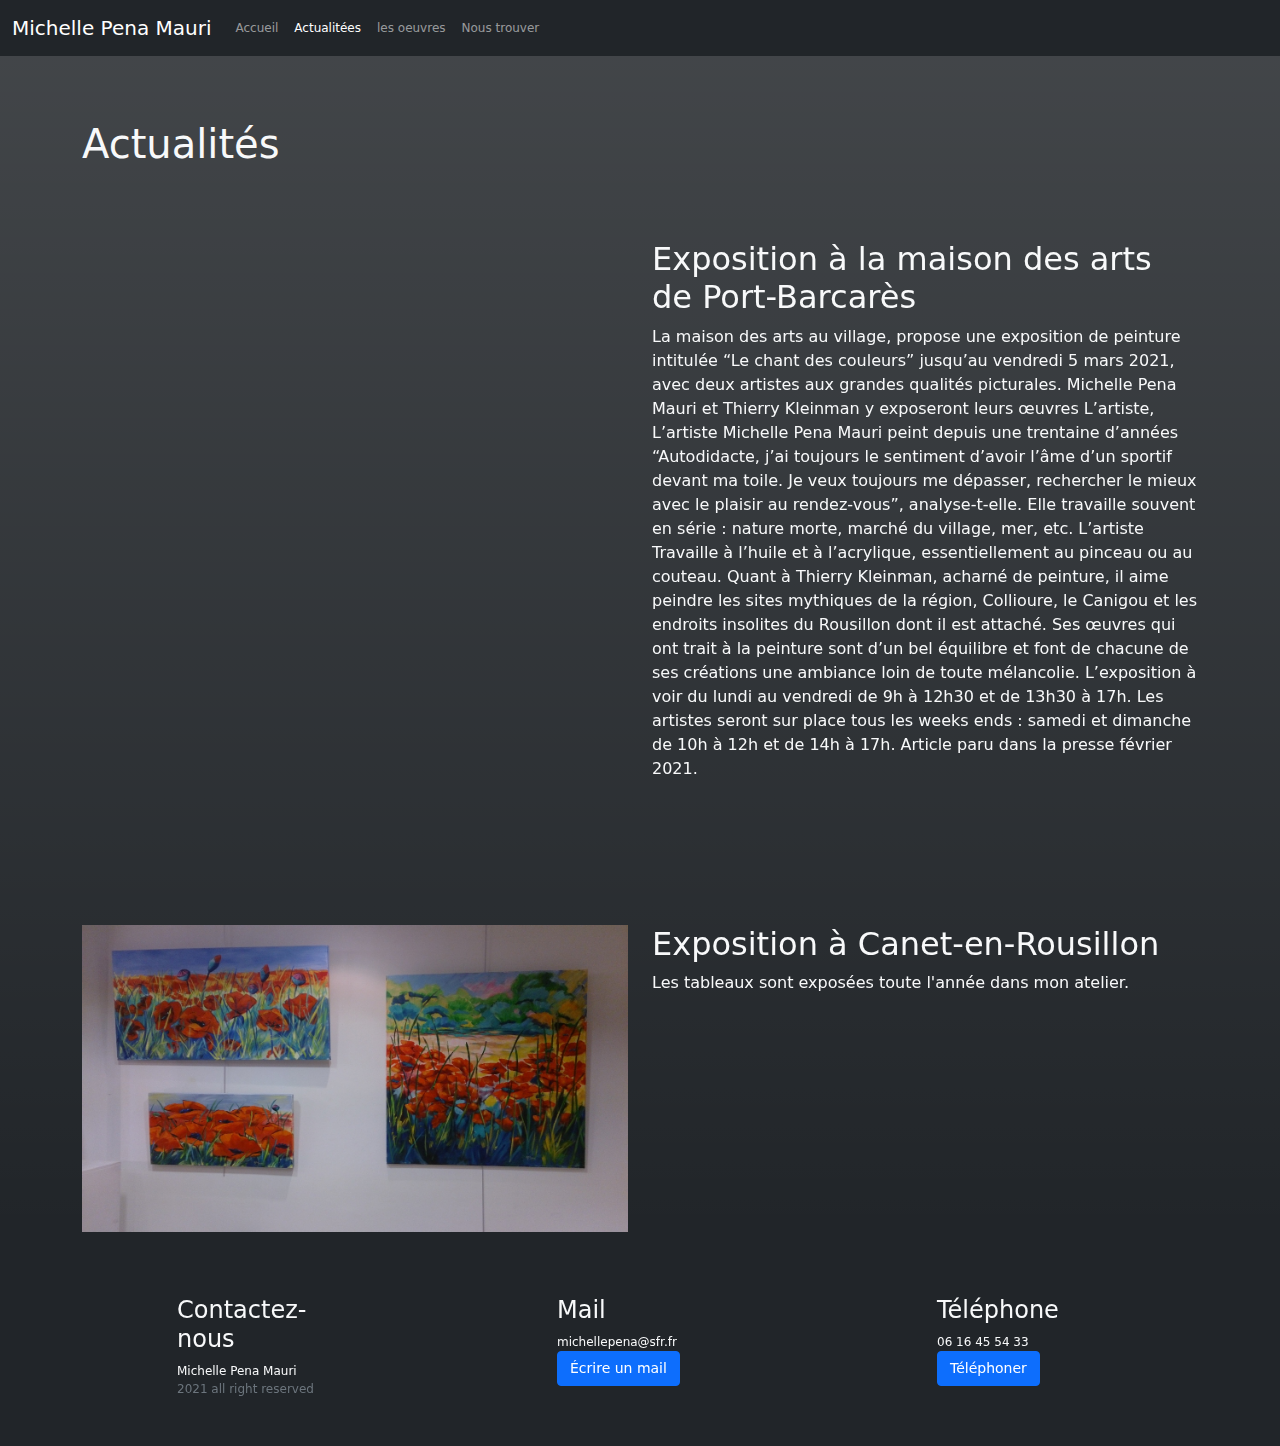
==== actualités.html @ dc096ca0 "Ajout du contenu sur toutes les pages" ====
<!DOCTYPE html>
<html lang="en">

<head>
    <meta charset="UTF-8">
    <meta http-equiv="X-UA-Compatible" content="IE=edge">
    <meta name="viewport" content="width=device-width, initial-scale=1.0">
    <title>Michelle Pena Mauri</title>
    <link rel="stylesheet" href="./bootstrap-5.1.1-dist/css/bootstrap.min.css">
    <link rel="stylesheet" href="./style.css">
</head>

<body>
    <header>
        <nav class="navbar navbar-expand-lg navbar-dark bg-dark">
            <div class="container-fluid">
                <a class="navbar-brand" href="./index.html">Michelle Pena Mauri</a>
                <button class="navbar-toggler" type="button" data-bs-toggle="collapse" data-bs-target="#navbarNav"
                    aria-controls="navbarNav" aria-expanded="false" aria-label="Toggle navigation">
                    <span class="navbar-toggler-icon"></span>
                </button>
                <div class="collapse navbar-collapse" id="navbarNav">
                    <ul class="navbar-nav">
                        <li class="nav-item">
                            <a class="nav-link" aria-current="page" href="./index.html">Accueil</a>
                        </li>
                        <li class="nav-item">
                            <a class="nav-link active" href="#">Actualitées</a>
                        </li>
                        <li class="nav-item">
                            <a class="nav-link" href="./oeuvres.html">les oeuvres</a>
                        </li>
                        <li class="nav-item">
                            <a class="nav-link" href="./nous-trouver.html">Nous trouver</a>
                        </li>
                    </ul>
                </div>
            </div>
        </nav>
    </header>
    <main>
        <div class="grid bg-dark bg-gradient text-light">
            <div class="container">
                <div class="row pt-1">
                    <div class="col-sm-4">
                        <h1>Actualités</h1>
                    </div>
                </div>
                <div class="row pt-1">
                    <div class="col-xl-6">
                        <iframe
                            src="https://www.youtube.com/embed/2535EIlEWoM?rel=0&loop=1&playlist=2535EIlEWoM&autoplay=0&controls=1&showinfo=0&iv_load_policy=3&modestbranding=1&wmode=transparent&playsinline=1&v=2535EIlEWoM&feature=youtu.be&disablekb=1&enablejsapi=1Q"
                            frameborder="0" class=" iframe-actu"></iframe>
                    </div>
                    <div class="col-xl-6">
                        <h2>Exposition à la maison des arts de Port-Barcarès</h2>
                        <p>La maison des arts au village, propose une exposition de peinture intitulée “Le chant des
                            couleurs” jusqu’au vendredi 5 mars 2021, avec deux artistes aux grandes qualités picturales.
                            Michelle Pena Mauri et Thierry Kleinman y exposeront leurs œuvres L’artiste, L’artiste
                            Michelle Pena Mauri peint depuis une trentaine d’années “Autodidacte, j’ai toujours le
                            sentiment d’avoir l’âme d’un sportif devant ma toile. Je veux toujours me dépasser,
                            rechercher le mieux avec le plaisir au rendez-vous”, analyse-t-elle. Elle travaille souvent
                            en série : nature morte, marché du village, mer, etc. L’artiste Travaille à l’huile et à
                            l’acrylique, essentiellement au pinceau ou au couteau.

                            Quant à Thierry Kleinman, acharné de peinture, il aime peindre les sites mythiques de la
                            région, Collioure, le Canigou et les endroits insolites du Rousillon dont il est attaché.
                            Ses œuvres qui ont trait à la peinture sont d’un bel équilibre et font de chacune de ses
                            créations une ambiance loin de toute mélancolie.

                            L’exposition à voir du lundi au vendredi de 9h à 12h30 et de 13h30 à 17h. Les artistes
                            seront sur place tous les weeks ends : samedi et dimanche de 10h à 12h et de 14h à 17h.

                            Article paru dans la presse février 2021.</p>
                    </div>
                </div>
                <div class="row pt-1">
                </div>
                <div class="row pt-1">
                    <div class="col-xl-6">
                        <img src="./media/images/photo_galerie3.jpg" class="img-fluid" alt="">
                    </div>
                    <div class="col-xl-6">
                        <h2>Exposition à Canet-en-Rousillon</h2>
                        <p>Les tableaux sont exposées toute l'année dans mon atelier.</p>
                    </div>
                </div>
            </div>
        </div>
    </main>
    <footer>
        <div class="grid bg-dark text-light">
            <div class="container">
                <div class="row pt-1 pb-5 justify-content-around">
                    <div class="col-2">
                        <h4>Contactez-nous</h4>
                        <ul>
                            <li>Michelle&nbsp;Pena&nbsp;Mauri</li>
                            <li class="text-muted"> 2021 all right reserved</li>
                        </ul>
                    </div>
                    <div class="col-2">
                        <h4>Mail</h4>
                        <ul>
                            <li>michellepena@sfr.fr</li>
                            <li><a href="mailto:michellepena@sfr.fr"
                                    class="btn btn-primary btn-footer">Écrire&nbsp;un&nbsp;mail</a>
                            </li>
                        </ul>
                    </div>
                    <div class="col-2">
                        <h4>Téléphone</h4>
                        <ul>
                            <li>06&nbsp;16&nbsp;45&nbsp;54&nbsp;33</li>
                            <li><a href="tel:+33616455433" class="btn btn-primary btn-footer">Téléphoner</a></li>
                        </ul>
                    </div>
                </div>
            </div>
        </div>
    </footer>
    <script src="./bootstrap-5.1.1-dist/js/bootstrap.min.js"></script>
</body>

</html>
---- style.css ----
.pt-1 {
    padding-top: 4rem !important;
}

.img-acc {
    width: 350px;
    height: auto;
}

.iframe-actu {
    width: 100%;
    height: 100%;
}

ul {
    list-style: none;
    margin: 0;
    padding: 0;
}

li {
    font-size: 12px;
}

.btn-footer {
    font-size: 14px;
}

.carousel-inner {
    height: 80vh;
}

@media screen and (max-width: 992px) {
    .carousel-inner {
        height: 40vh;
    }
}

@media screen and (max-width: 1200px) {
    .iframe-actu {
        height: 350px;
    }
}
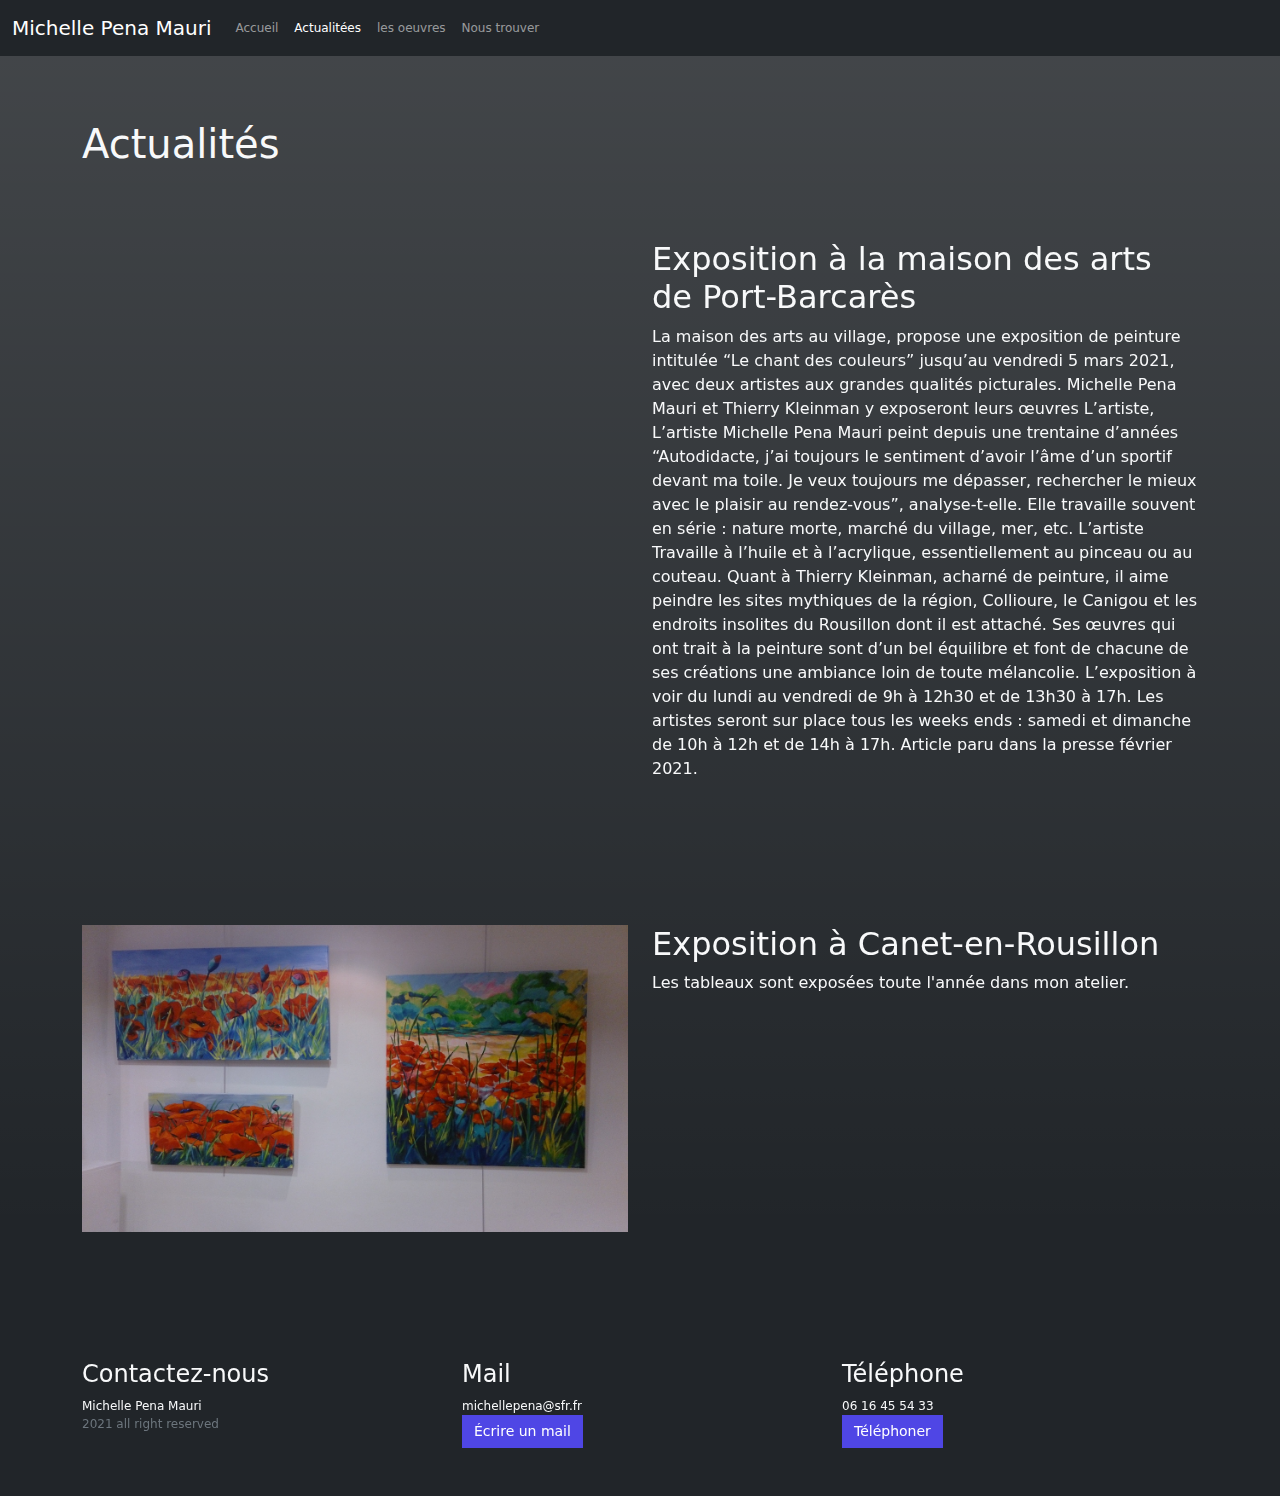
==== commit 97dd02c4: "Ajout du css sur different éléments" ====
--- a/actualités.html
+++ b/actualités.html
@@ -92,14 +92,14 @@
         <div class="grid bg-dark text-light">
             <div class="container">
                 <div class="row pt-1 pb-5 justify-content-around">
-                    <div class="col-2">
+                    <div class="col-md-4 pt-1">
                         <h4>Contactez-nous</h4>
                         <ul>
                             <li>Michelle&nbsp;Pena&nbsp;Mauri</li>
                             <li class="text-muted"> 2021 all right reserved</li>
                         </ul>
                     </div>
-                    <div class="col-2">
+                    <div class="col-md-4 pt-1">
                         <h4>Mail</h4>
                         <ul>
                             <li>michellepena@sfr.fr</li>
@@ -108,10 +108,10 @@
                             </li>
                         </ul>
                     </div>
-                    <div class="col-2">
+                    <div class="col-md-4 pt-1">
                         <h4>Téléphone</h4>
                         <ul>
-                            <li>06&nbsp;16&nbsp;45&nbsp;54&nbsp;33</li>
+                            <li>06 16 45 54 33</li>
                             <li><a href="tel:+33616455433" class="btn btn-primary btn-footer">Téléphoner</a></li>
                         </ul>
                     </div>
--- a/style.css
+++ b/style.css
@@ -1,5 +1,50 @@
+
+.card {
+    transition: .2s ease-in-out;
+}
+
+.card:hover {
+    -webkit-box-shadow: 0px 0px 40px 10px #4F46E5; 
+    box-shadow: 0px 0px 40px -5px #4F46E5;
+}
 
 
+.btn-primary {
+    background-color: #4F46E5;
+    border: #4F46E5;
+    border-radius: 0px;
+    transition: .2s ease-in-out;
+}
+
+.btn-primary:hover {
+    background-color: #6366F1;
+    transform: scale(1.1);
+}
+
+.btn-primary:active {
+    background-color: #6366F1;
+    box-shadow: #818CF8 0 0 0 0.25rem;
+}
+
+.btn-primary:focus {
+    background-color: #6366F1;
+    box-shadow: #818CF8 0 0 0 0.25rem;
+}
+
+.btn-primary:active:focus {
+    box-shadow: #818CF8 0 0 0 0.25rem;
+}
+
+
+
+
+.card-title {
+    font-size: 1rem;
+}
+
+.card-text {
+    font-size: 0.6rem;
+}
 
 .pt-1 {
     padding-top: 4rem !important;
@@ -35,7 +80,7 @@
 
 @media screen and (max-width: 992px) {
     .carousel-inner {
-        height: 40vh;
+        height: 32vh;
     }
 }
 
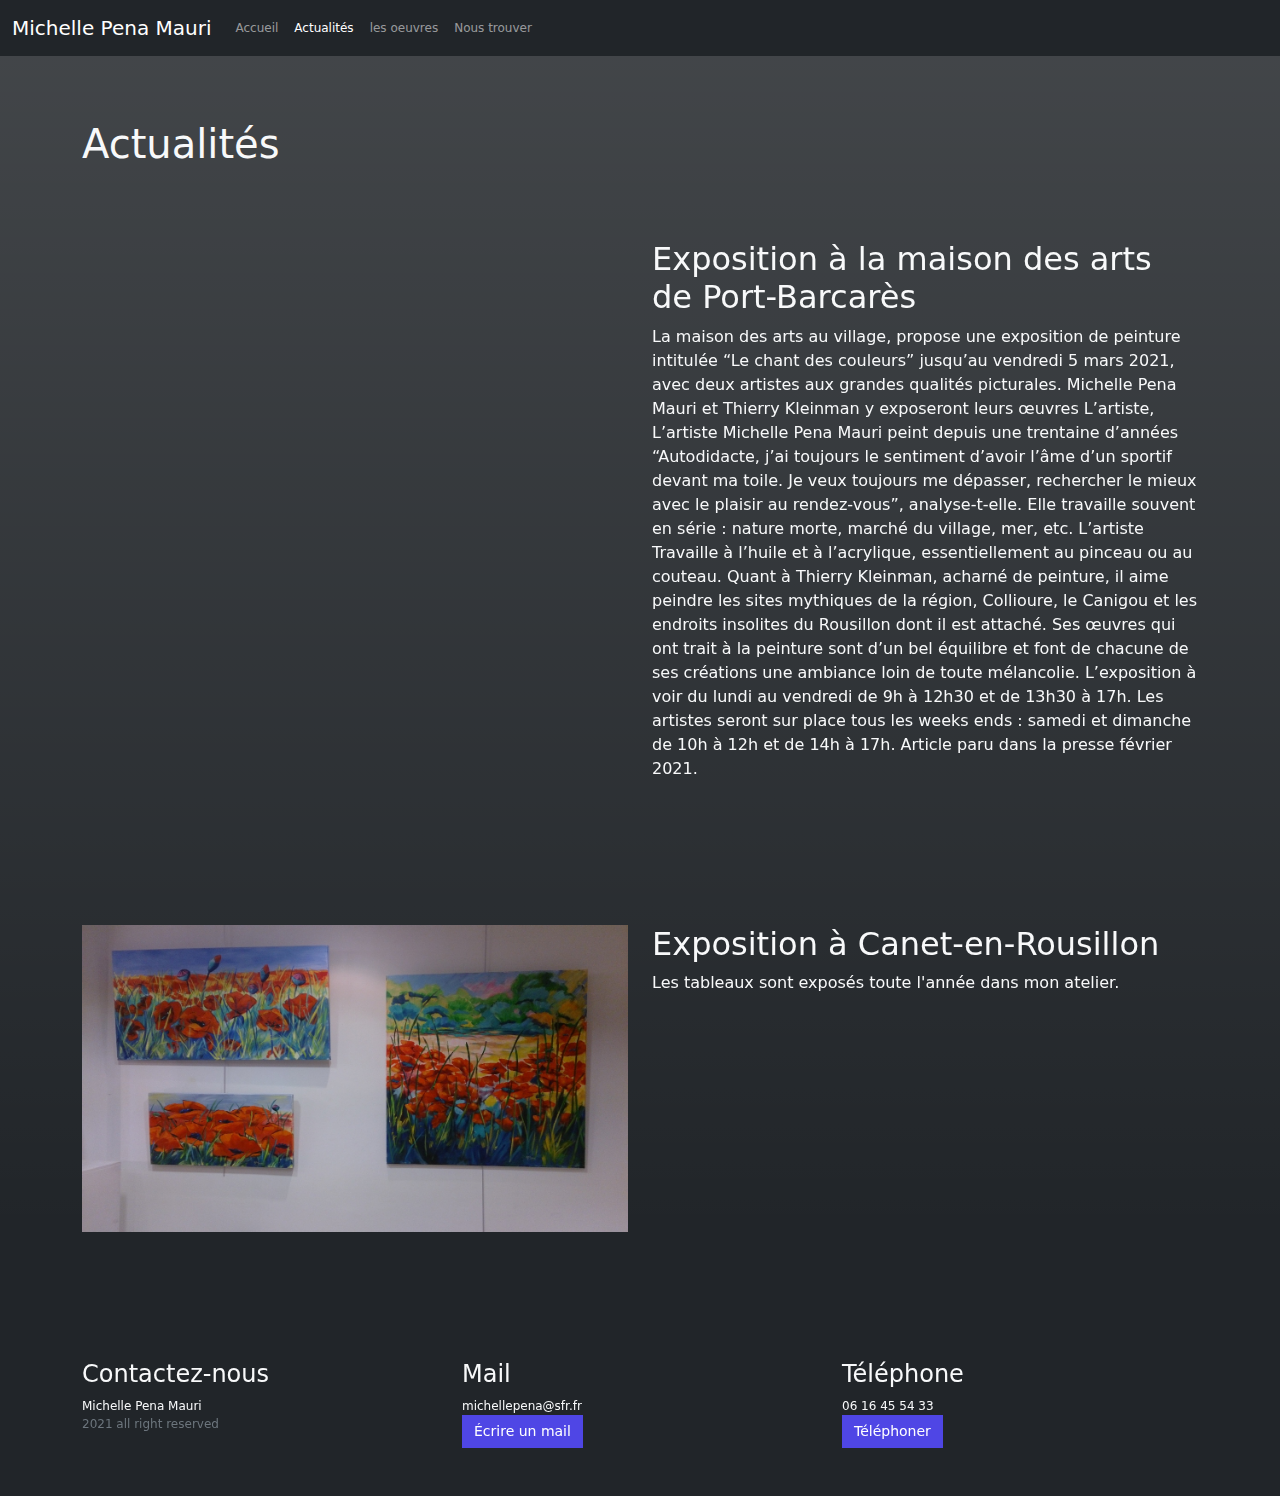
==== commit 12fed045: "Restructuration du CSS" ====
--- a/actualités.html
+++ b/actualités.html
@@ -7,7 +7,7 @@
     <meta name="viewport" content="width=device-width, initial-scale=1.0">
     <title>Michelle Pena Mauri</title>
     <link rel="stylesheet" href="./bootstrap-5.1.1-dist/css/bootstrap.min.css">
-    <link rel="stylesheet" href="./style.css">
+    <link rel="stylesheet" href="./style/style.css">
 </head>
 
 <body>
@@ -25,7 +25,7 @@
                             <a class="nav-link" aria-current="page" href="./index.html">Accueil</a>
                         </li>
                         <li class="nav-item">
-                            <a class="nav-link active" href="#">Actualitées</a>
+                            <a class="nav-link active" href="#">Actualités</a>
                         </li>
                         <li class="nav-item">
                             <a class="nav-link" href="./oeuvres.html">les oeuvres</a>
@@ -82,7 +82,7 @@
                     </div>
                     <div class="col-xl-6">
                         <h2>Exposition à Canet-en-Rousillon</h2>
-                        <p>Les tableaux sont exposées toute l'année dans mon atelier.</p>
+                        <p>Les tableaux sont exposés toute l'année dans mon atelier.</p>
                     </div>
                 </div>
             </div>
--- a/style/style.css
+++ b/style/style.css
@@ -0,0 +1,91 @@
+
+.card {
+    transition: .2s ease-in-out;
+}
+
+.card:hover {
+    -webkit-box-shadow: 0px 0px 40px 10px #4F46E5; 
+    box-shadow: 0px 0px 40px -5px #4F46E5;
+}
+
+
+.btn-primary {
+    background-color: #4F46E5;
+    border: #4F46E5;
+    border-radius: 0px;
+    transition: .2s ease-in-out;
+}
+
+.btn-primary:hover {
+    background-color: #6366F1;
+    transform: scale(1.1);
+}
+
+.btn-primary:active {
+    background-color: #6366F1;
+    box-shadow: #818CF8 0 0 0 0.25rem;
+}
+
+.btn-primary:focus {
+    background-color: #6366F1;
+    box-shadow: #818CF8 0 0 0 0.25rem;
+}
+
+.btn-primary:active:focus {
+    box-shadow: #818CF8 0 0 0 0.25rem;
+}
+
+
+
+
+.card-title {
+    font-size: 1rem;
+}
+
+.card-text {
+    font-size: 0.6rem;
+}
+
+.pt-1 {
+    padding-top: 4rem !important;
+}
+
+.img-acc {
+    width: 350px;
+    height: auto;
+}
+
+.iframe-actu {
+    width: 100%;
+    height: 100%;
+}
+
+ul {
+    list-style: none;
+    margin: 0;
+    padding: 0;
+}
+
+li {
+    font-size: 12px;
+}
+
+.btn-footer {
+    font-size: 14px;
+}
+
+.carousel-inner {
+    height: 80vh;
+}
+
+@media screen and (max-width: 992px) {
+    .carousel-inner {
+        height: 32vh;
+    }
+}
+
+@media screen and (max-width: 1200px) {
+    .iframe-actu {
+        height: 350px;
+    }
+}